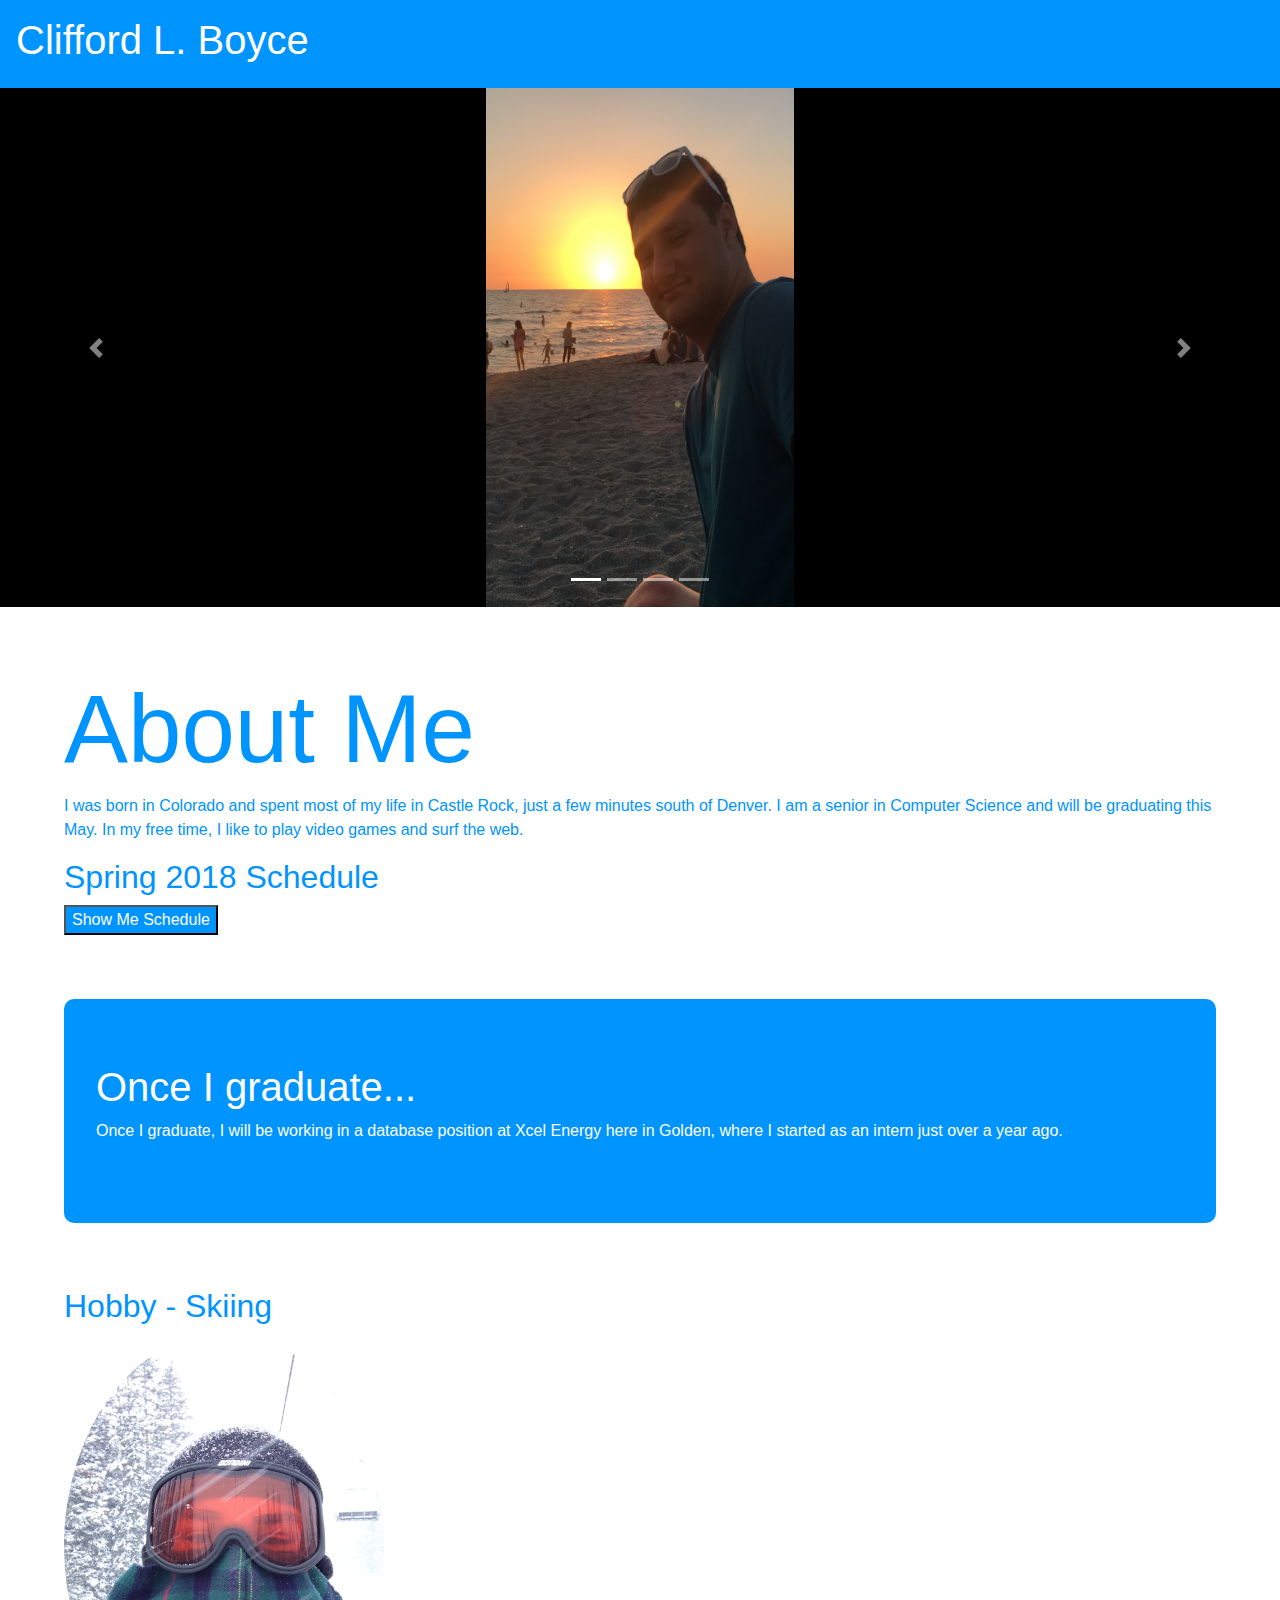
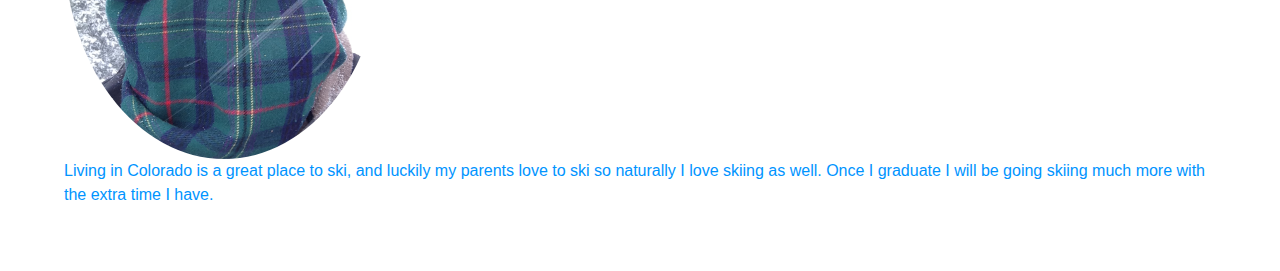
==== cliff.html @ d8eab36c "Minh's page" ====
<!DOCTYPE html>
<html lang="en">
<head>
  <title>About Cliff</title>
  <meta charset="utf-8">
  <meta name="viewport" content="width=device-width, initial-scale=1">
  <link rel="stylesheet" href="https://maxcdn.bootstrapcdn.com/bootstrap/4.0.0/css/bootstrap.min.css">
  <link rel="stylesheet" href="css/cliff.css">
  <script src="https://ajax.googleapis.com/ajax/libs/jquery/3.3.1/jquery.min.js"></script>
  <script src="https://cdnjs.cloudflare.com/ajax/libs/popper.js/1.12.9/umd/popper.min.js"></script>
  <script src="https://maxcdn.bootstrapcdn.com/bootstrap/4.0.0/js/bootstrap.min.js"></script>
</head>
<body>

<div id="name">
  <h1>Clifford L. Boyce</h1>
</div>

<div id="myPictures" class="carousel slide" data-ride="carousel">

  <!-- Indicators -->
  <ul class="carousel-indicators">
    <li data-target="#myPictures" data-slide-to="0" class="active"></li>
    <li data-target="#myPictures" data-slide-to="1"></li>
    <li data-target="#myPictures" data-slide-to="2"></li>
    <li data-target="#myPictures" data-slide-to="3"></li>
  </ul>

  <!-- The slideshow -->
  <div class="carousel-inner">
    <div class="carousel-item active">
      <img src="images/002.JPG" alt="Cliff" width="300" height="500">
    </div>
    <div class="carousel-item">
      <img src="images/006.JPG" alt="Cliff" width="300" height="500">
    </div>
    <div class="carousel-item">
      <img src="images/001.JPG" alt="Cliff" width="500" height="400">
    </div>
	<div class="carousel-item">
      <img src="images/game.JPG" alt="Cliff" width="500" height="400">
    </div>
  </div>

  <!-- Left and right controls -->
  <a class="carousel-control-prev" href="#myPictures" data-slide="prev">
    <span class="carousel-control-prev-icon"></span>
  </a>
  <a class="carousel-control-next" href="#myPictures" data-slide="next">
    <span class="carousel-control-next-icon"></span>
  </a>

</div>

<div id="aboutMe">
  <h1 class="display-1">About Me</h1>
    <p>I was born in Colorado and spent most of my life in Castle Rock, just a few minutes south of Denver.
	I am a senior in Computer Science and will be graduating this May. In my free time, I like to play video games and surf the web.</p>
	<h2>Spring 2018 Schedule</h2>
	<button id="toggleSchedule" data-toggle="collapse" data-target="#schedule">Show Me Schedule</button>

	<div id="schedule" class="collapse">
	  	<table class="table table-bordered table-hover">
		<thead>
		  <tr>
			<th>Class Number</th>
			<th>Class Name</th>
			<th>Meeting Time</th>
		  </tr>
		</thead>
		<tbody>
		  <tr>
			<td>CSCI 442</td>
			<td>Operating Systems</td>
			<td>T/Th 11:00am-12:15pm</td>
		  </tr>
		  <tr>
			<td>MATH 440</td>
			<td>Parallel Scientific Computing</td>
			<td>T/Th 8:00am-9:00</td>
		  </tr>
		  <tr>
			<td>CSCI 446</td>
			<td>Web Applications</td>
			<td>Online</td>
		  </tr>
		</tbody>
	  </table>
	</div>
</div>

<div class="jumbotron">
  <h1>Once I graduate...</h1>
  <p>Once I graduate, I will be working in a database position at Xcel Energy here in Golden, where I started as an intern just over a year ago. </p>
</div>

<div id="hobby">
	<h2>Hobby - Skiing</h2>
    <img src="images/081.JPG" class="rounded-circle" alt="Skiing" width="320" height="426">
	<p>Living in Colorado is a great place to ski, and luckily my parents love to ski so naturally I love skiing as well.
	Once I graduate I will be going skiing much more with the extra time I have.</p>

</div>

</body>
</html>
---- css/cliff.css ----
#myPictures.carousel.slide {
	background-color: black;
    width: 100%; 
}

.carousel-inner {
	height: 519px;
	width: 80%;
	margin-left: 10%;
	background-color: black;
}

.carousel-item {
	margin: auto;
	width: 30%;
	height: 100%;
}

.carousel-inner img {
   margin: auto;
   width: 100%;
   height: 100%;
}

.carousel-caption h3 {
	color: #FFF8DC;
	font-weight: bold;
}

.carousel-caption p {
	margin-left: 20%;
	max-width: 60%;
}

#aboutMe {
	margin: 5%;
	color: #0094ff;
}

#name { 
	background-color: #0094ff; 
	color: #fff;  
	padding: 1rem;
}

.jumbotron {
	background-color: #0094ff;
	color: white;
	margin: 5%;
	border-radius: 10px;
}

#toggleSchedule {
	background-color: #0094ff;
	color: white;
}

#hobby {
	margin: 5%;
	color: #0094ff;
}
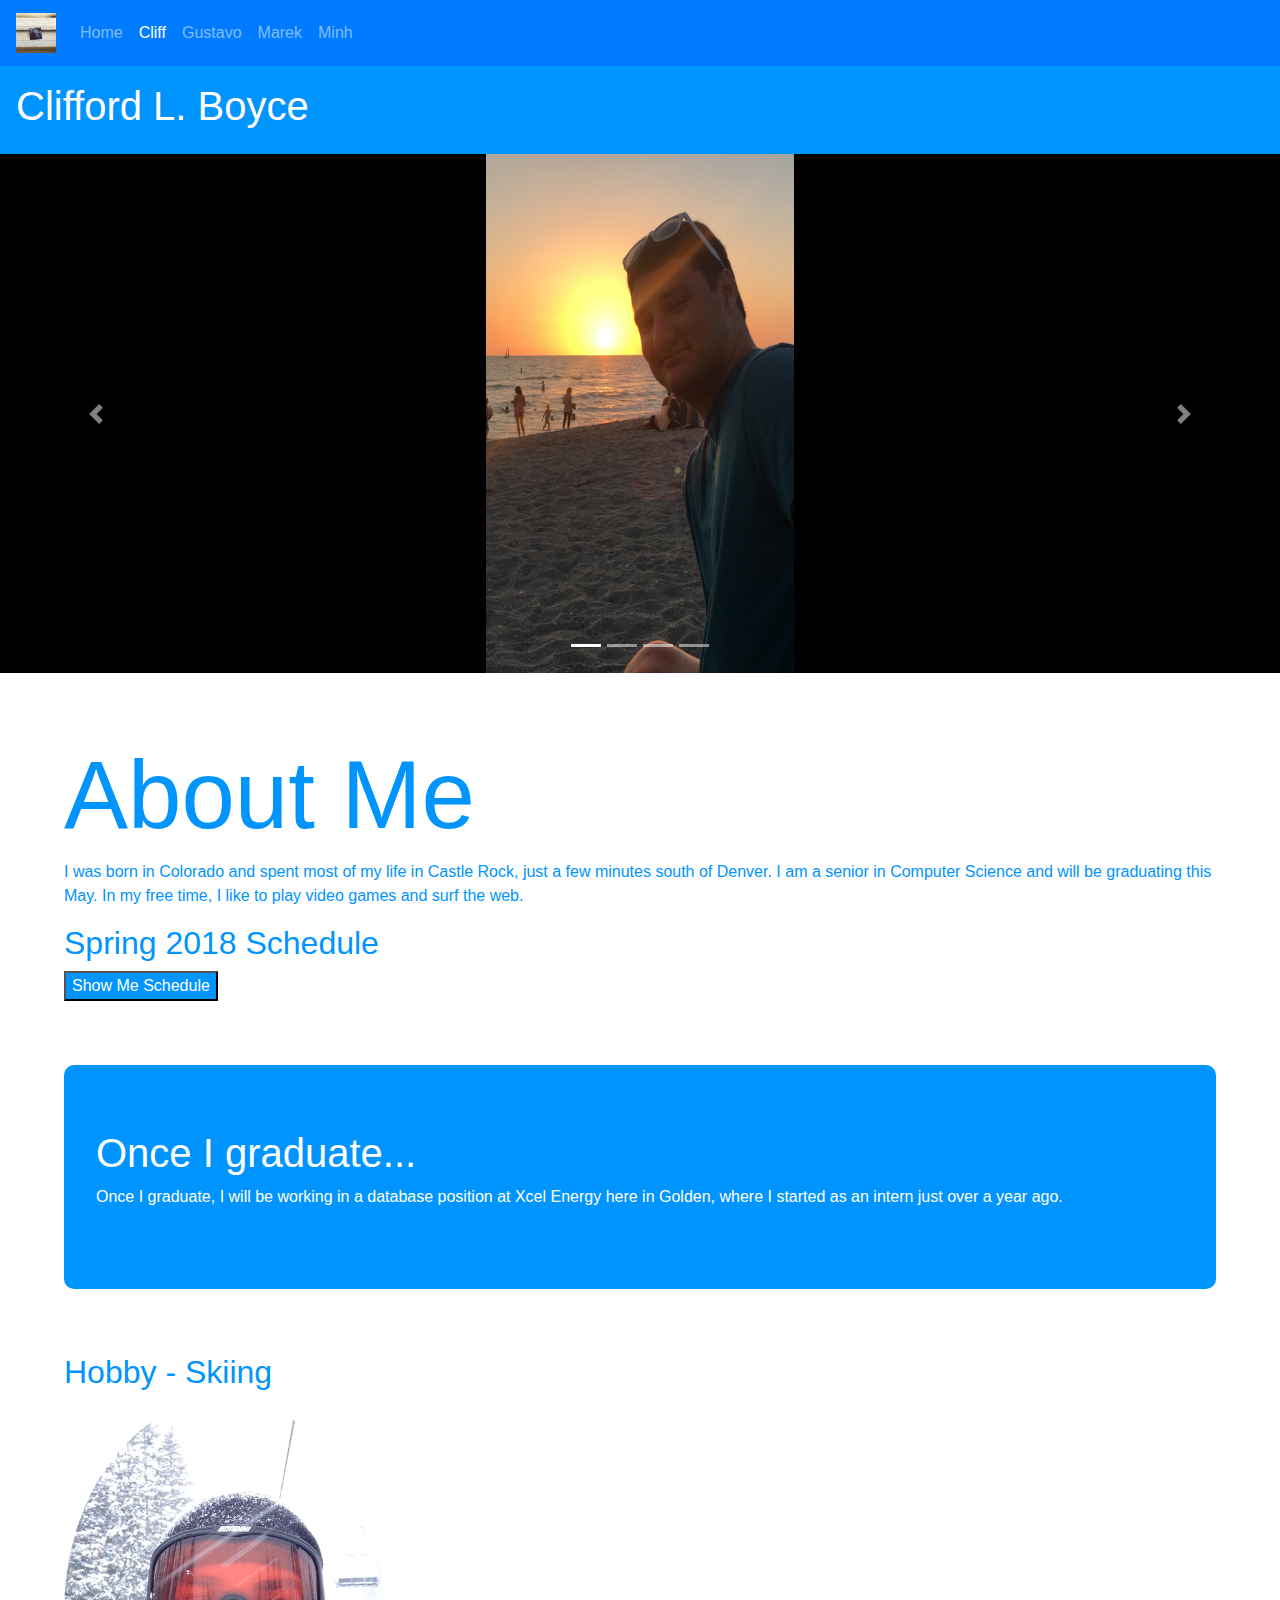
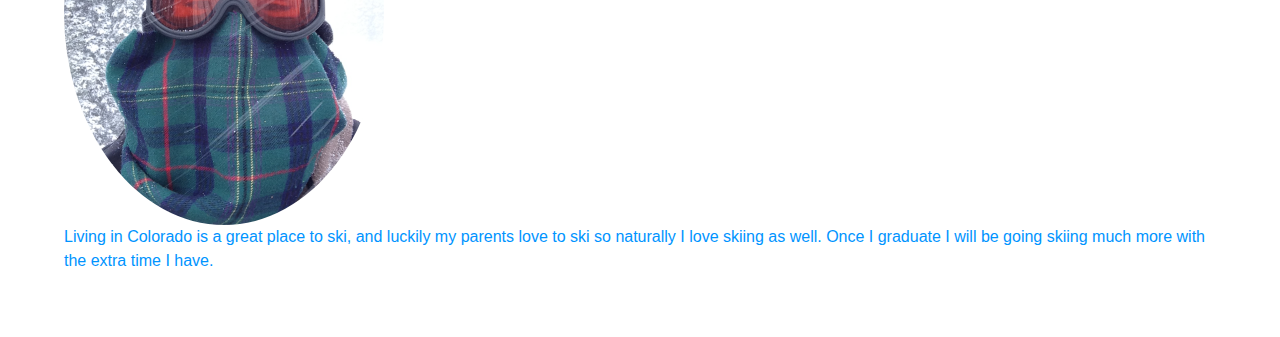
==== commit b695f141: "Added a home page with nav bar" ====
--- a/cliff.html
+++ b/cliff.html
@@ -11,6 +11,34 @@
   <script src="https://maxcdn.bootstrapcdn.com/bootstrap/4.0.0/js/bootstrap.min.js"></script>
 </head>
 <body>
+
+<nav class="navbar navbar-expand-sm bg-primary navbar-dark">
+	<a class="navbar-brand" href="#">
+      <img src="images/003.jpg" alt="logo" style="width:40px;">
+    </a>
+    <button class="navbar-toggler" type="button" data-toggle="collapse" data-target="#collapsibleNavbar">
+      <span class="navbar-toggler-icon"></span>
+    </button>
+  <!-- Links -->
+    <div class="collapse navbar-collapse" id="collapsibleNavbar">
+  <ul class="navbar-nav">
+    <li class="nav-item">
+      <a class="nav-link" href="index.html">Home</a>
+    </li>
+    <li class="nav-item active">
+      <a class="nav-link" href="cliff.html">Cliff</a>
+    </li>
+    <li class="nav-item">
+      <a class="nav-link" href="gustavo.html">Gustavo</a>
+    </li>
+    <li class="nav-item">
+      <a class="nav-link" href="#">Marek</a>
+    </li>
+	<li class="nav-item">
+      <a class="nav-link" href="minh.html">Minh</a>
+    </li>
+  </ul>
+</nav>
 
 <div id="name">
   <h1>Clifford L. Boyce</h1>
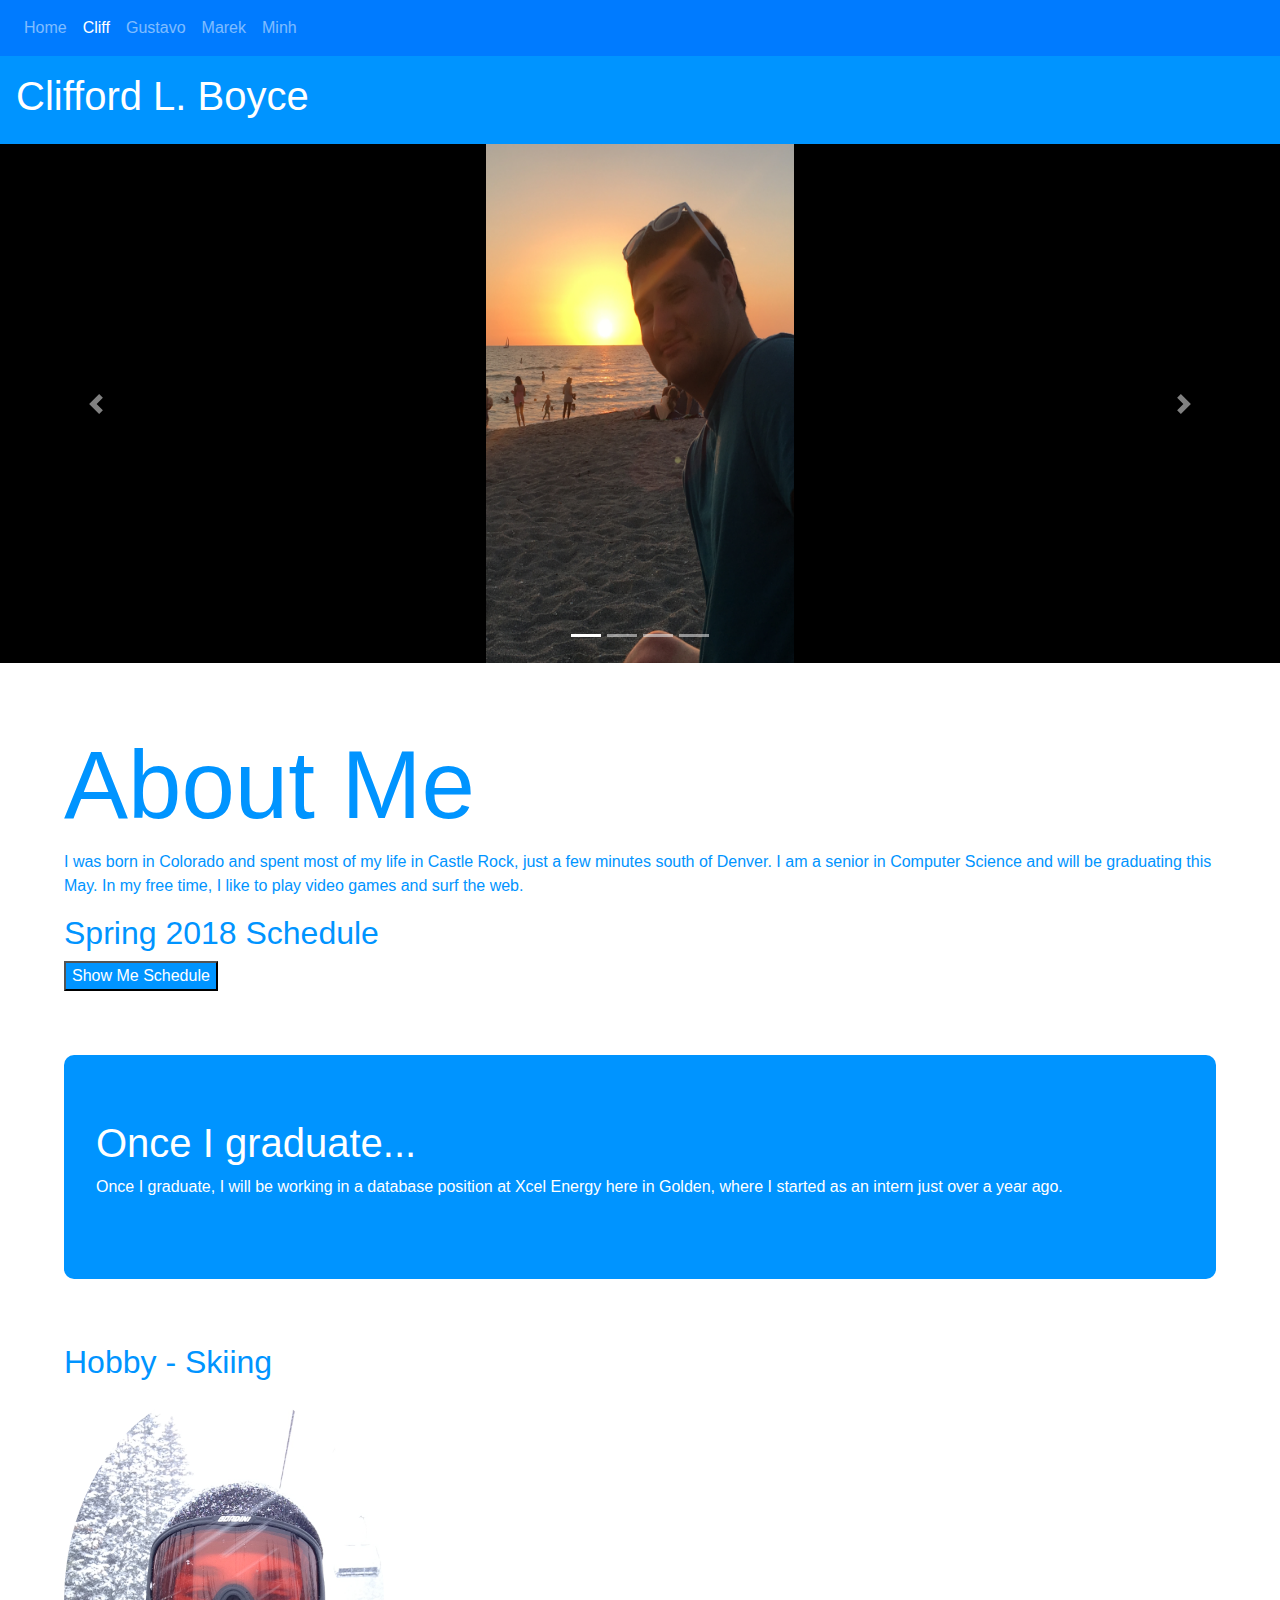
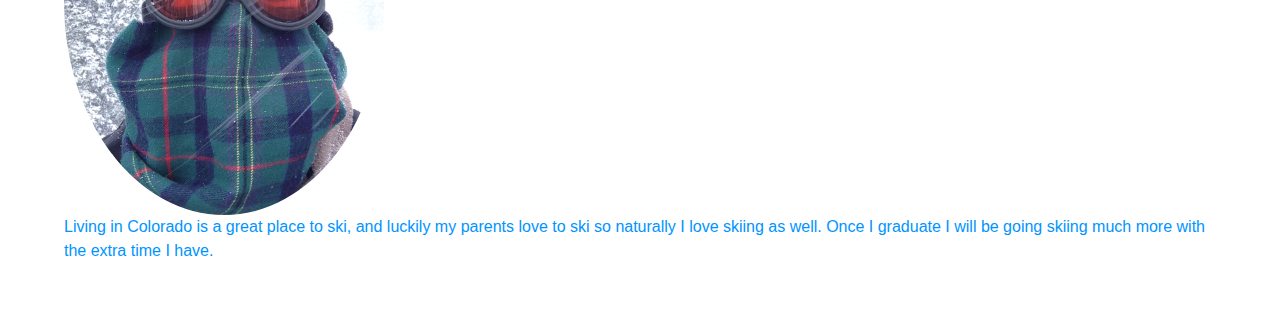
==== commit a6c009bc: "Minh's work" ====
--- a/cliff.html
+++ b/cliff.html
@@ -13,9 +13,6 @@
 <body>
 
 <nav class="navbar navbar-expand-sm bg-primary navbar-dark">
-	<a class="navbar-brand" href="#">
-      <img src="images/003.jpg" alt="logo" style="width:40px;">
-    </a>
     <button class="navbar-toggler" type="button" data-toggle="collapse" data-target="#collapsibleNavbar">
       <span class="navbar-toggler-icon"></span>
     </button>
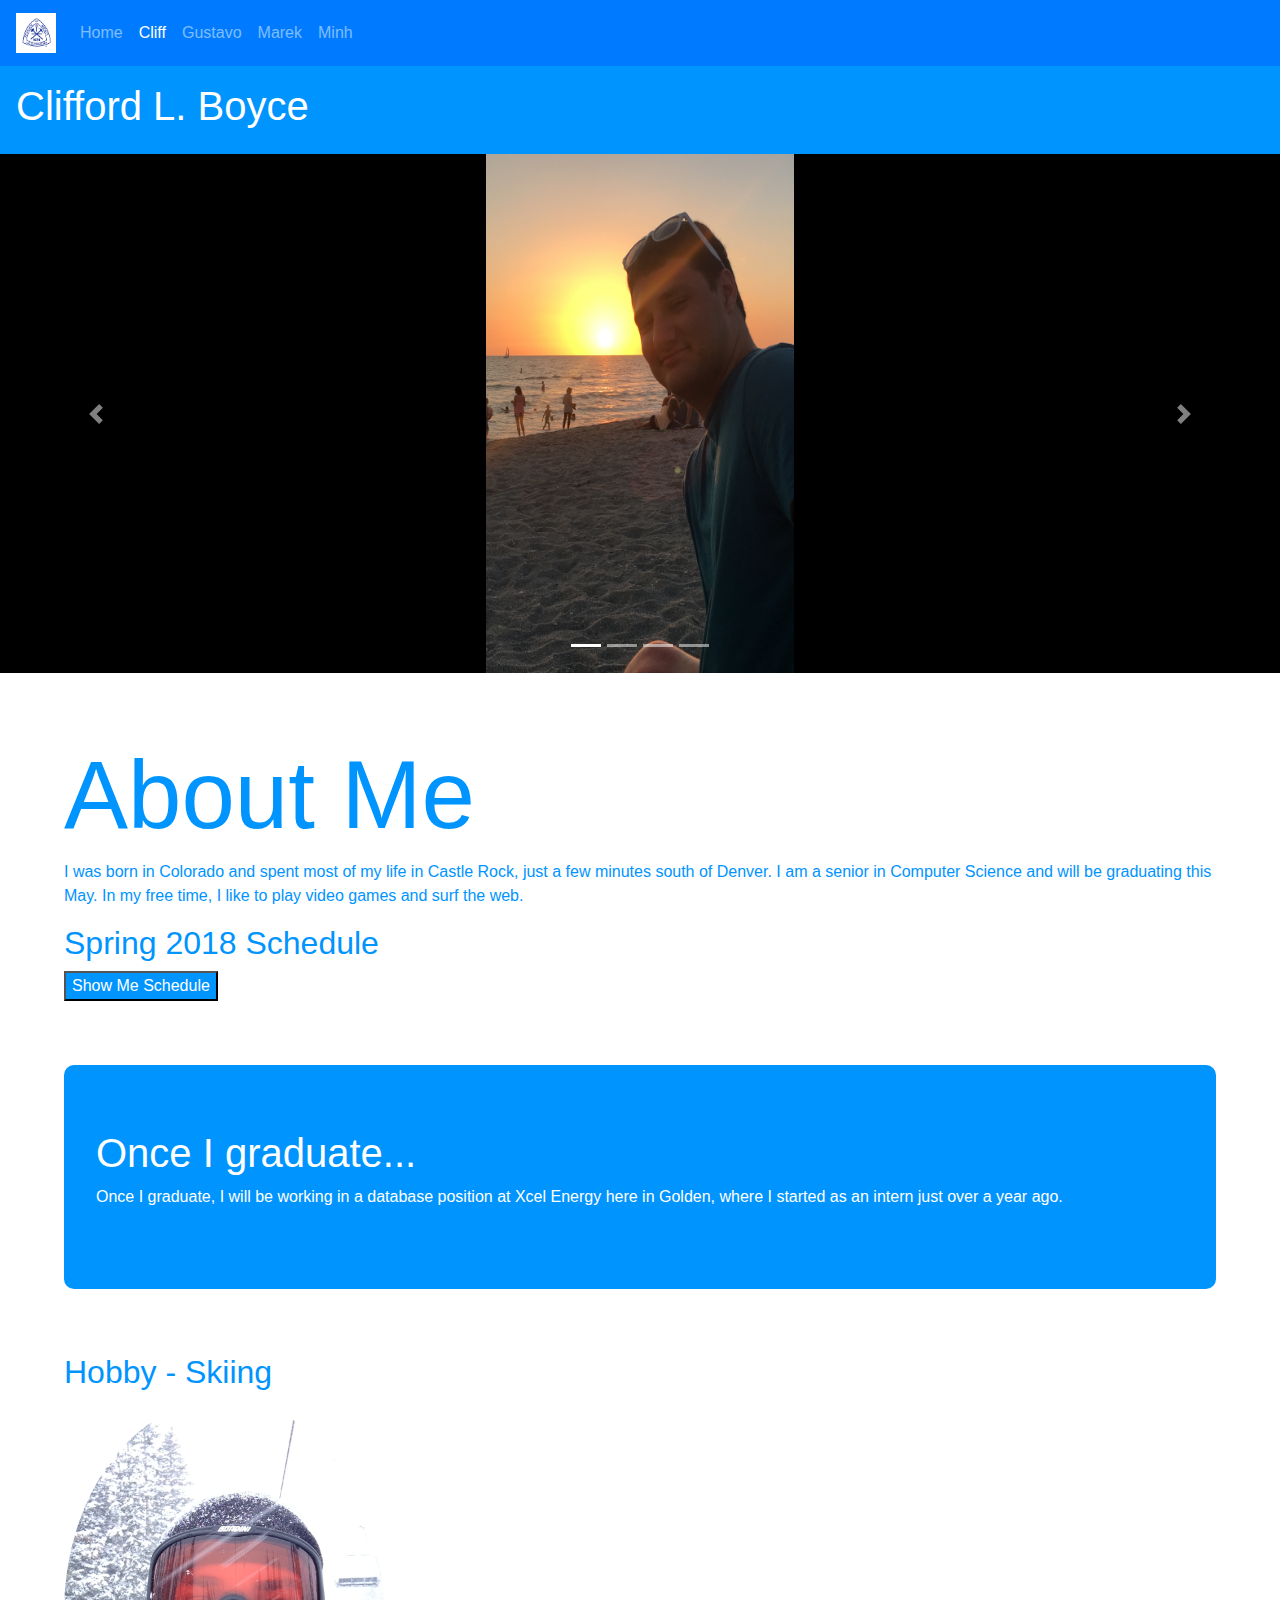
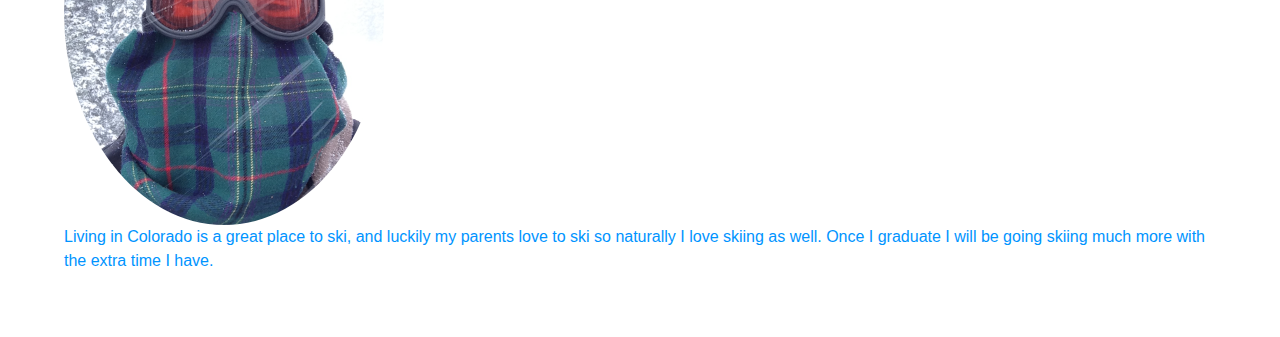
==== commit 78152e5c: "Fixed nav bar for all pages" ====
--- a/cliff.html
+++ b/cliff.html
@@ -13,6 +13,9 @@
 <body>
 
 <nav class="navbar navbar-expand-sm bg-primary navbar-dark">
+   <a class="navbar-brand" href="#">
+      <img src="images/minesLogo.png" alt="logo" style="width:40px;">
+	</a>
     <button class="navbar-toggler" type="button" data-toggle="collapse" data-target="#collapsibleNavbar">
       <span class="navbar-toggler-icon"></span>
     </button>
@@ -35,6 +38,7 @@
       <a class="nav-link" href="minh.html">Minh</a>
     </li>
   </ul>
+  </div>
 </nav>
 
 <div id="name">
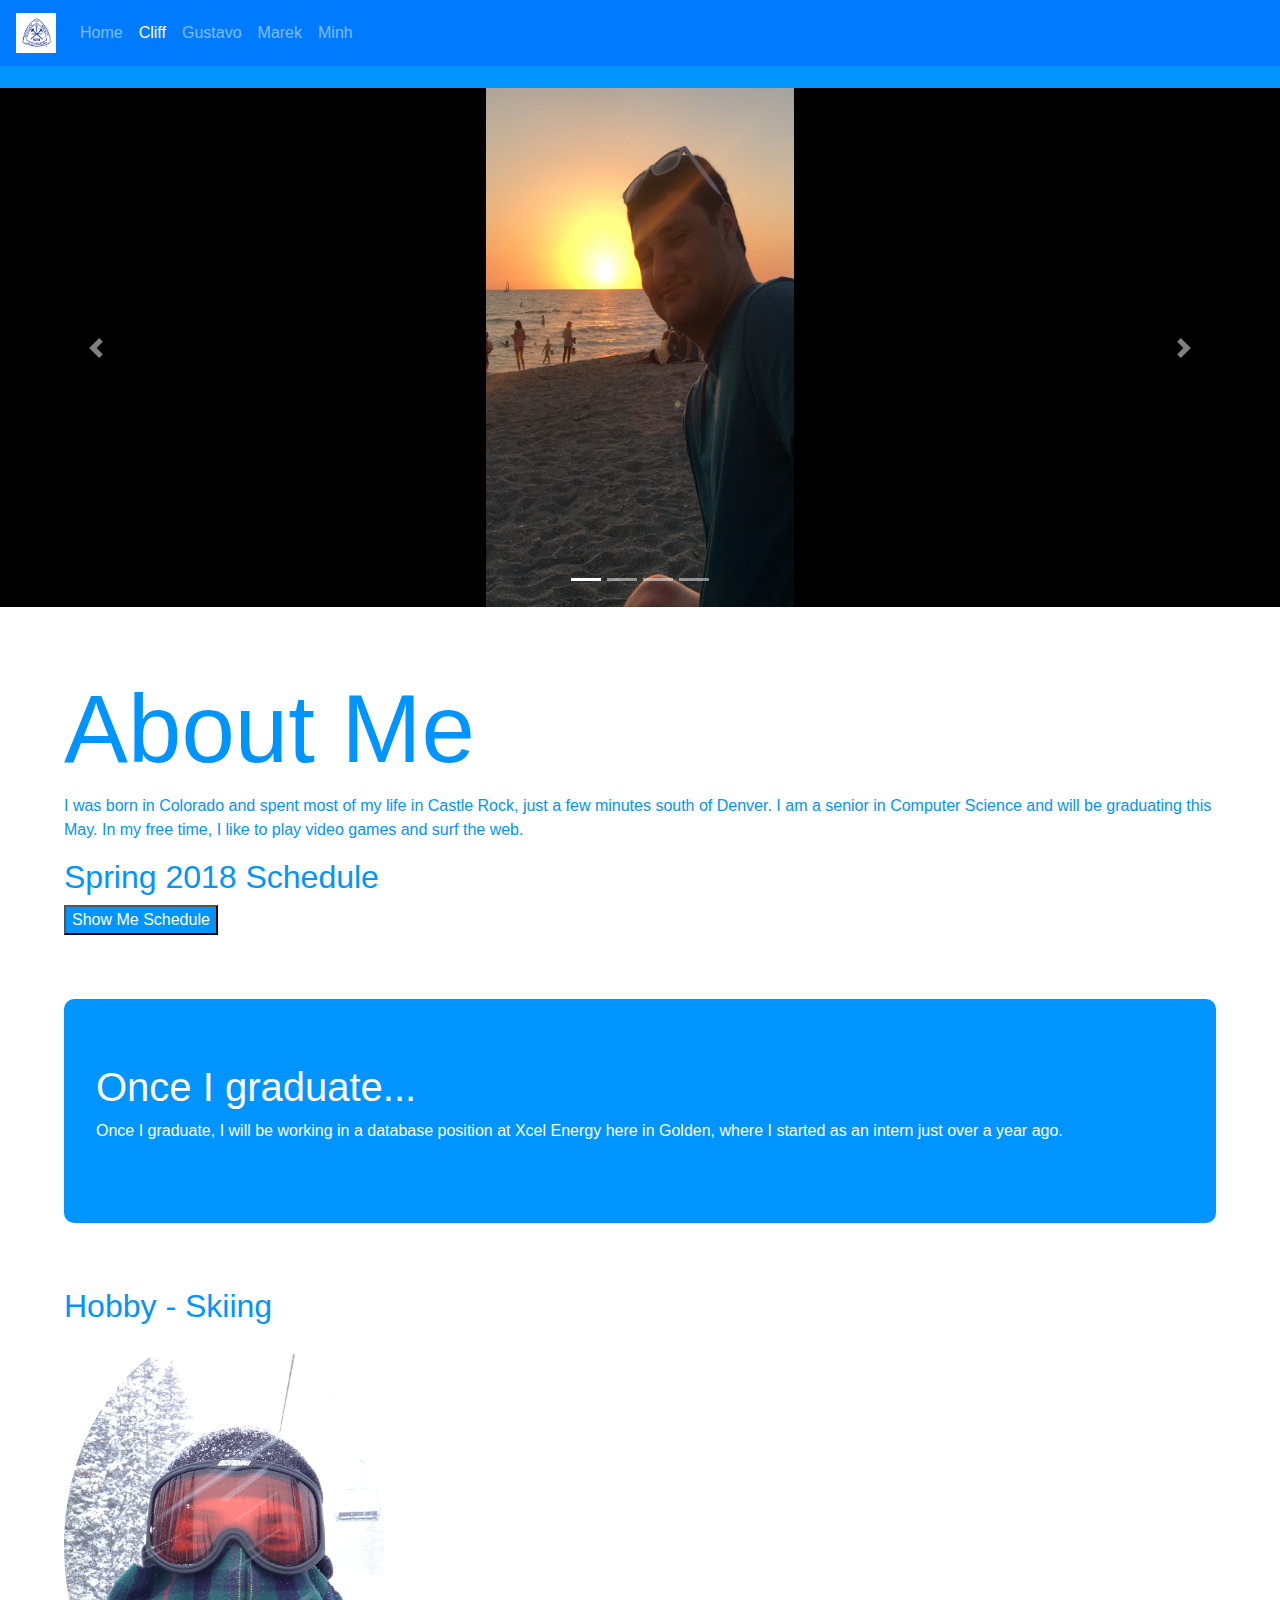
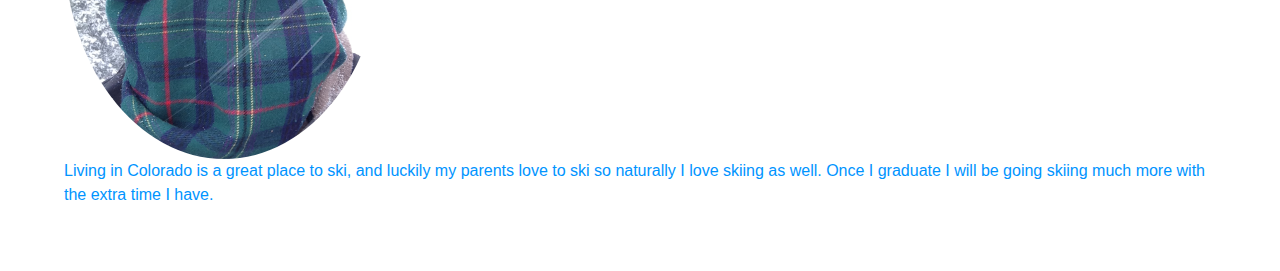
==== commit 794582ab: "Minh's work" ====
--- a/cliff.html
+++ b/cliff.html
@@ -12,7 +12,7 @@
 </head>
 <body>
 
-<nav class="navbar navbar-expand-sm bg-primary navbar-dark">
+<nav class="navbar navbar-expand-sm bg-primary navbar-dark fixed-top">
    <a class="navbar-brand" href="#">
       <img src="images/minesLogo.png" alt="logo" style="width:40px;">
 	</a>
@@ -32,7 +32,7 @@
       <a class="nav-link" href="gustavo.html">Gustavo</a>
     </li>
     <li class="nav-item">
-      <a class="nav-link" href="#">Marek</a>
+      <a class="nav-link" href="prussak.html">Marek</a>
     </li>
 	<li class="nav-item">
       <a class="nav-link" href="minh.html">Minh</a>
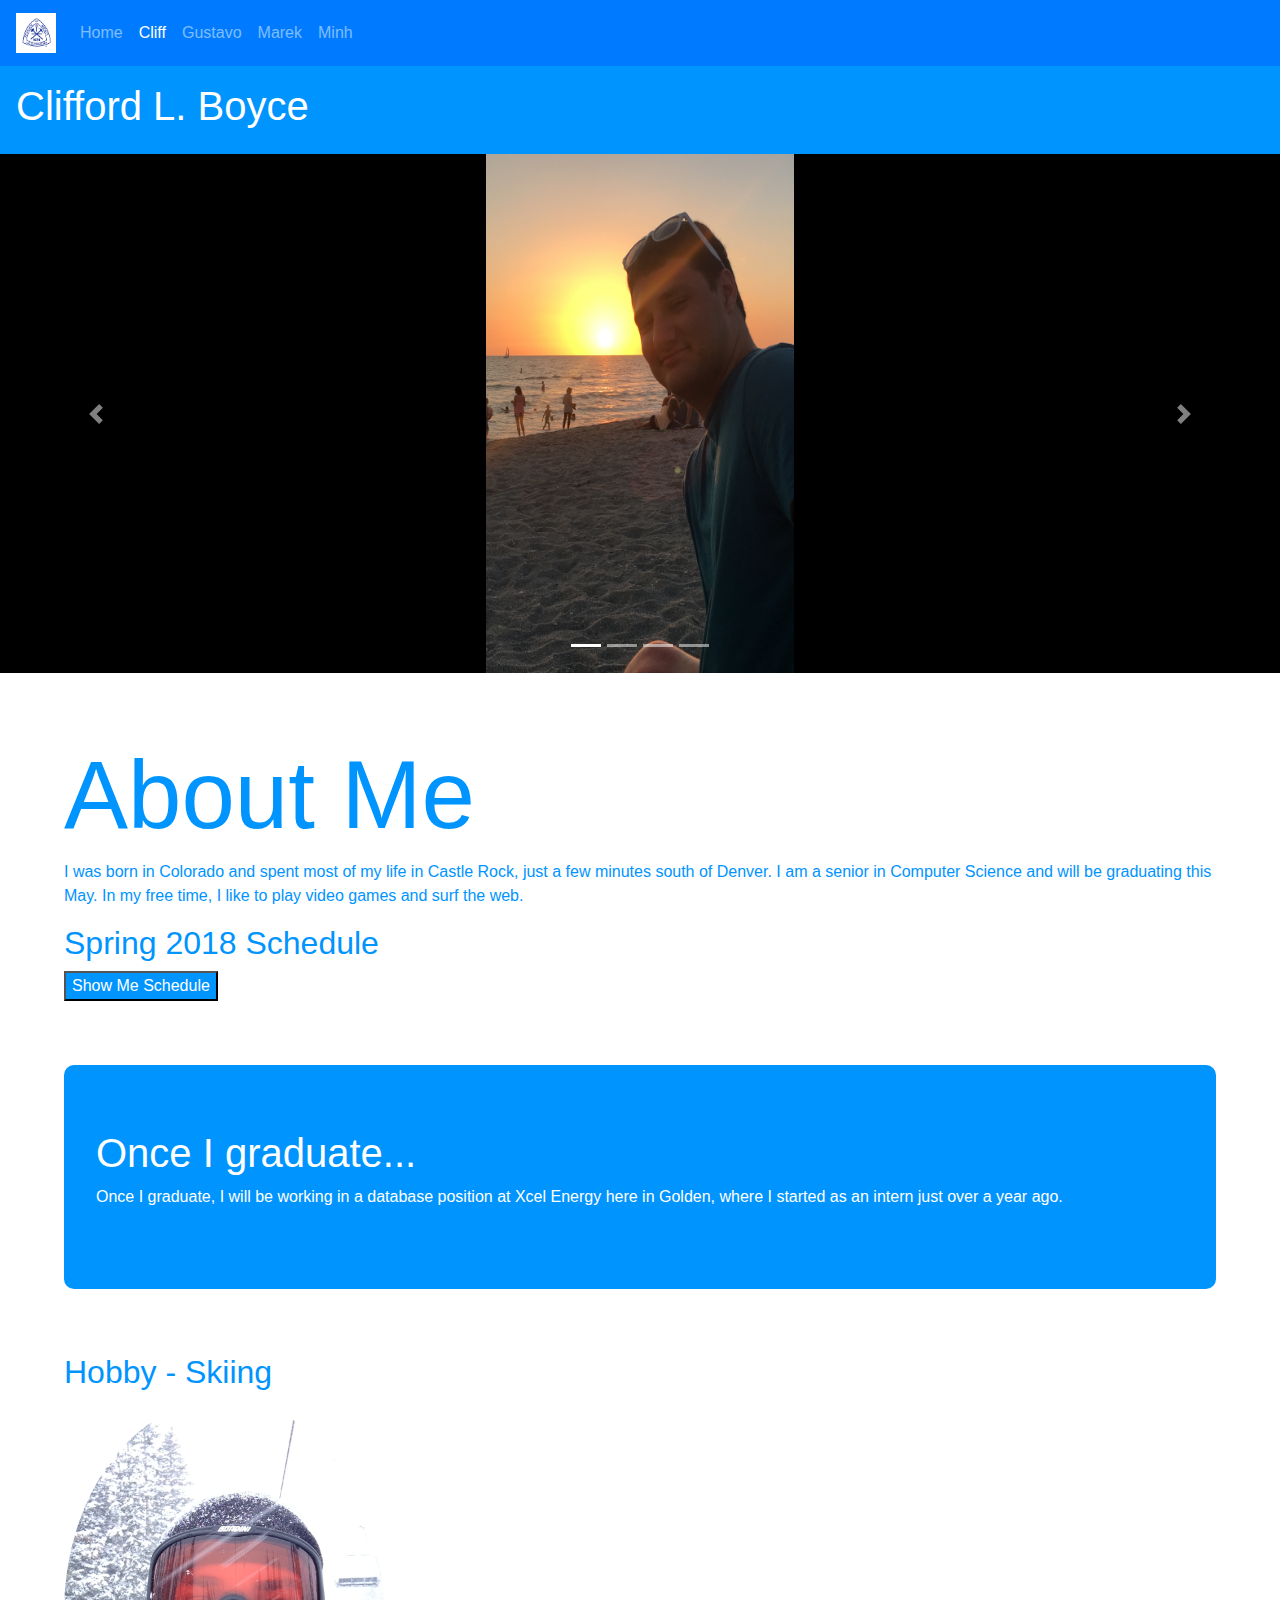
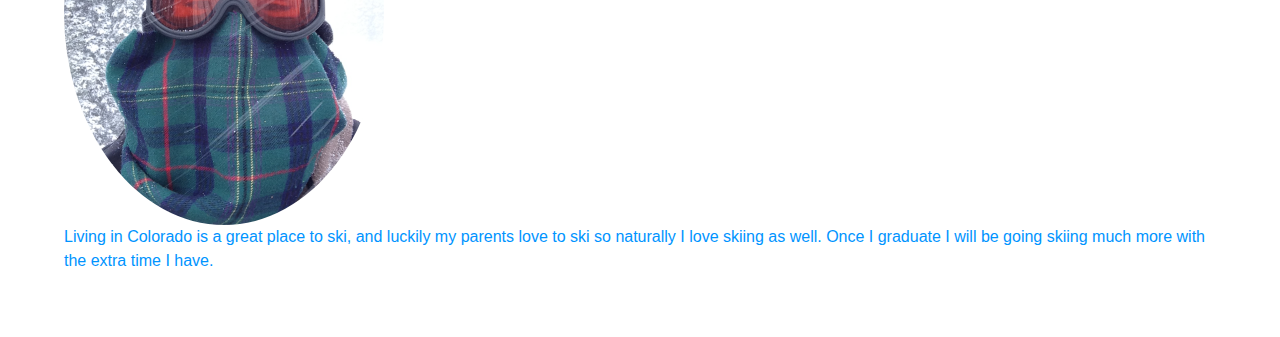
==== commit c7962991: "Minh's work" ====
--- a/cliff.html
+++ b/cliff.html
@@ -12,7 +12,7 @@
 </head>
 <body>
 
-<nav class="navbar navbar-expand-sm bg-primary navbar-dark fixed-top">
+<nav class="navbar navbar-expand-sm bg-primary navbar-dark">
    <a class="navbar-brand" href="#">
       <img src="images/minesLogo.png" alt="logo" style="width:40px;">
 	</a>
